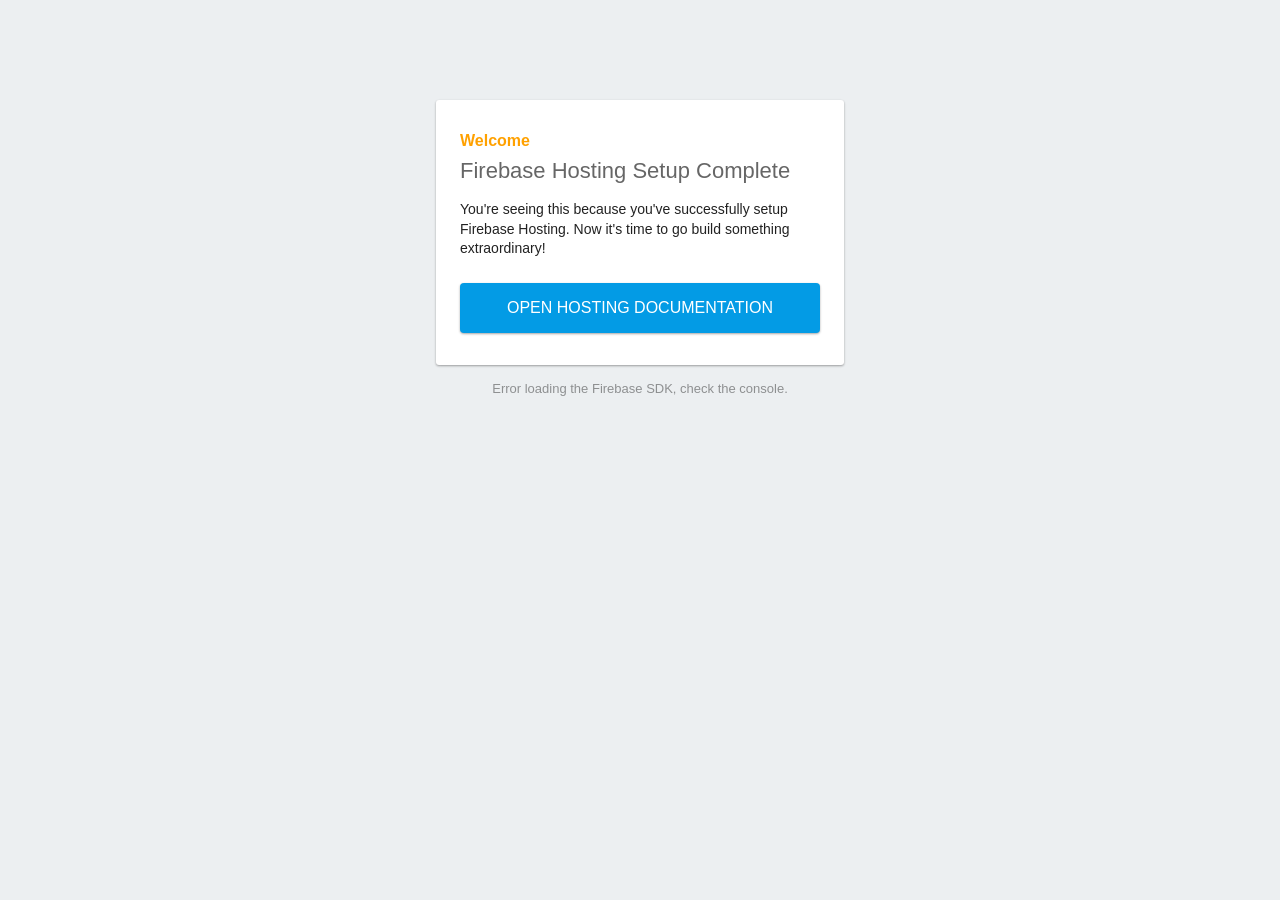
==== public/index.html @ 716d4262 "Testing stuff" ====
<!DOCTYPE html>
<html>
  <head>
    <meta charset="utf-8">
    <meta name="viewport" content="width=device-width, initial-scale=1">
    <title>Welcome to Firebase Hosting</title>

    <!-- update the version number as needed -->
    <script defer src="/__/firebase/7.2.0/firebase-app.js"></script>
    <!-- include only the Firebase features as you need -->
    <script defer src="/__/firebase/7.2.0/firebase-auth.js"></script>
    <script defer src="/__/firebase/7.2.0/firebase-database.js"></script>
    <script defer src="/__/firebase/7.2.0/firebase-messaging.js"></script>
    <script defer src="/__/firebase/7.2.0/firebase-storage.js"></script>
    <!-- initialize the SDK after all desired features are loaded -->
    <script defer src="/__/firebase/init.js"></script>

    <style media="screen">
      body { background: #ECEFF1; color: rgba(0,0,0,0.87); font-family: Roboto, Helvetica, Arial, sans-serif; margin: 0; padding: 0; }
      #message { background: white; max-width: 360px; margin: 100px auto 16px; padding: 32px 24px; border-radius: 3px; }
      #message h2 { color: #ffa100; font-weight: bold; font-size: 16px; margin: 0 0 8px; }
      #message h1 { font-size: 22px; font-weight: 300; color: rgba(0,0,0,0.6); margin: 0 0 16px;}
      #message p { line-height: 140%; margin: 16px 0 24px; font-size: 14px; }
      #message a { display: block; text-align: center; background: #039be5; text-transform: uppercase; text-decoration: none; color: white; padding: 16px; border-radius: 4px; }
      #message, #message a { box-shadow: 0 1px 3px rgba(0,0,0,0.12), 0 1px 2px rgba(0,0,0,0.24); }
      #load { color: rgba(0,0,0,0.4); text-align: center; font-size: 13px; }
      @media (max-width: 600px) {
        body, #message { margin-top: 0; background: white; box-shadow: none; }
        body { border-top: 16px solid #ffa100; }
      }
    </style>
  </head>
  <body>
    <div id="message">
      <h2>Welcome</h2>
      <h1>Firebase Hosting Setup Complete</h1>
      <p>You're seeing this because you've successfully setup Firebase Hosting. Now it's time to go build something extraordinary!</p>
      <a target="_blank" href="https://firebase.google.com/docs/hosting/">Open Hosting Documentation</a>
    </div>
    <p id="load">Firebase SDK Loading&hellip;</p>

    <script>
      document.addEventListener('DOMContentLoaded', function() {
        // // 🔥🔥🔥🔥🔥🔥🔥🔥🔥🔥🔥🔥🔥🔥🔥🔥🔥🔥🔥🔥🔥🔥🔥🔥🔥🔥🔥🔥🔥🔥🔥
        // // The Firebase SDK is initialized and available here!
        //
        // firebase.auth().onAuthStateChanged(user => { });
        // firebase.database().ref('/path/to/ref').on('value', snapshot => { });
        // firebase.messaging().requestPermission().then(() => { });
        // firebase.storage().ref('/path/to/ref').getDownloadURL().then(() => { });
        //
        // // 🔥🔥🔥🔥🔥🔥🔥🔥🔥🔥🔥🔥🔥🔥🔥🔥🔥🔥🔥🔥🔥🔥🔥🔥🔥🔥🔥🔥🔥🔥🔥

        try {
          let app = firebase.app();
          let features = ['auth', 'database', 'messaging', 'storage'].filter(feature => typeof app[feature] === 'function');
          document.getElementById('load').innerHTML = `Firebase SDK loaded with ${features.join(', ')}`;
        } catch (e) {
          console.error(e);
          document.getElementById('load').innerHTML = 'Error loading the Firebase SDK, check the console.';
        }
      });
    </script>
  </body>
</html>
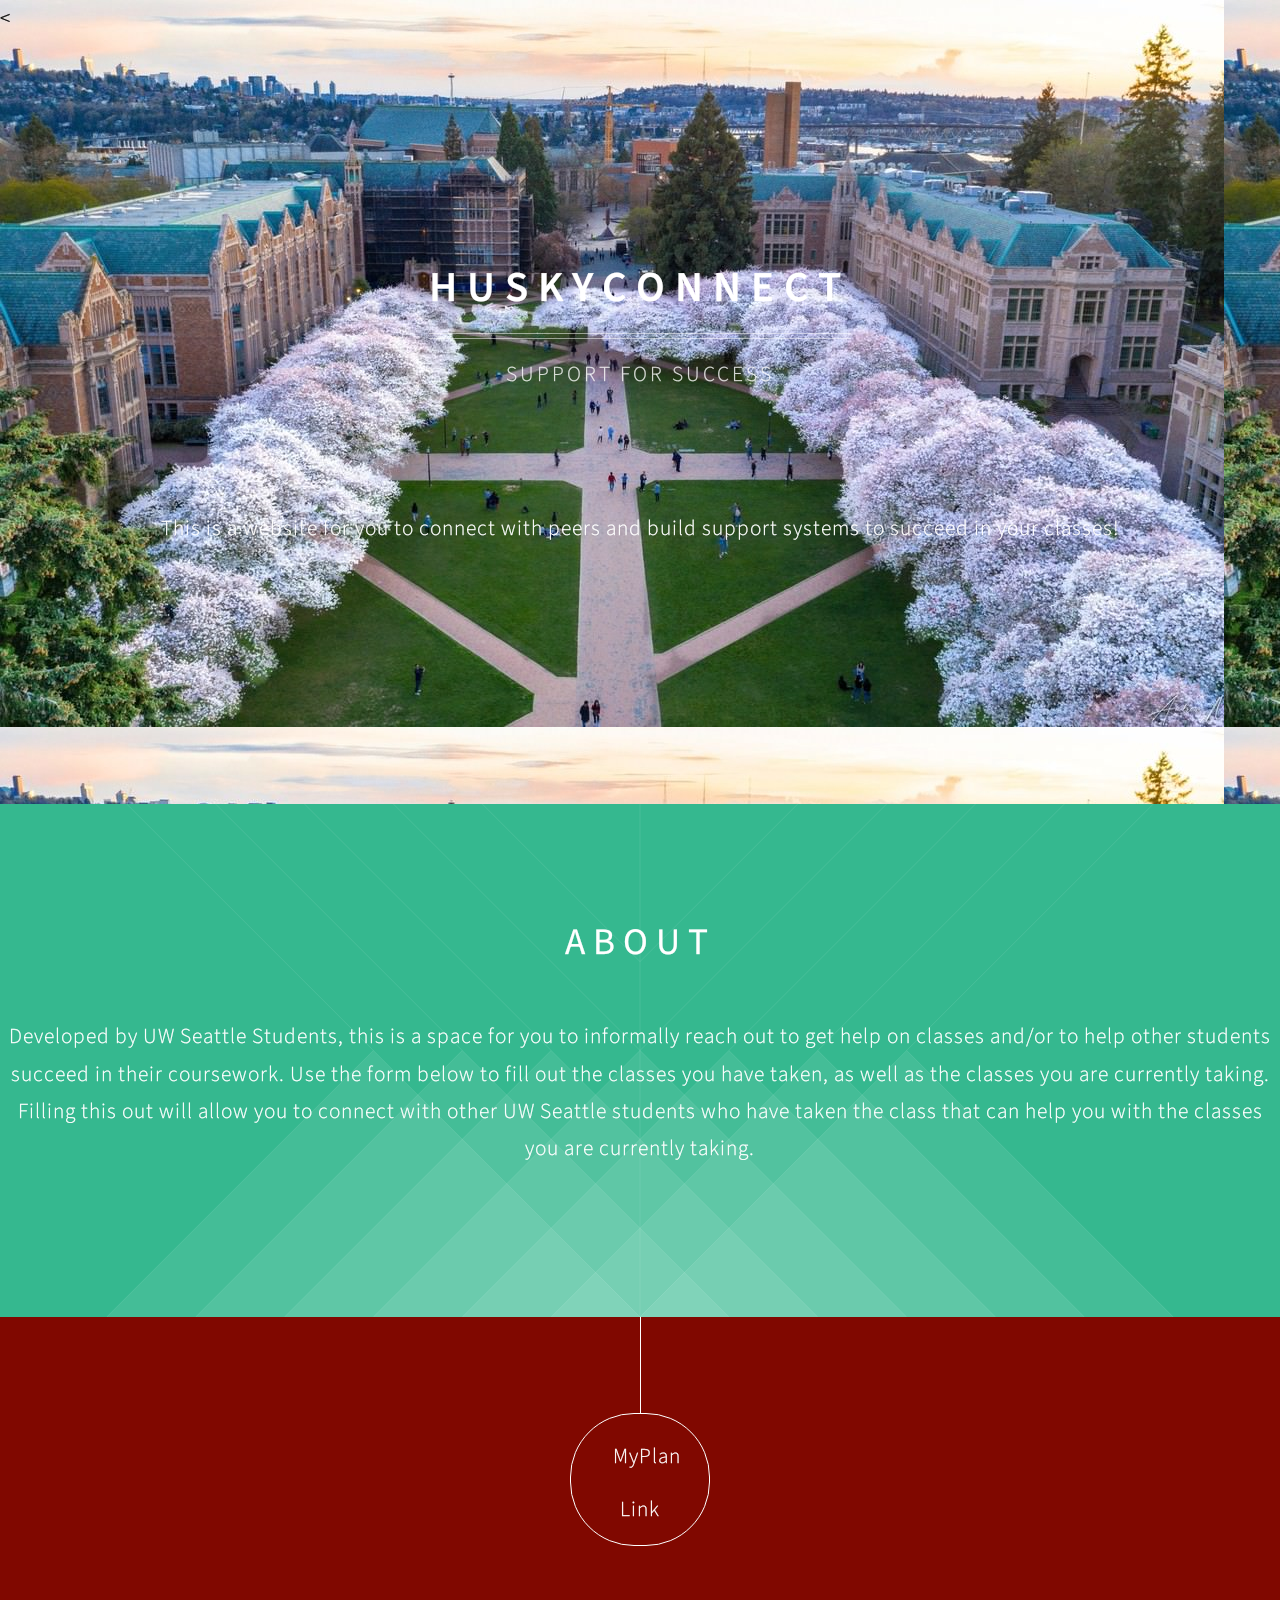
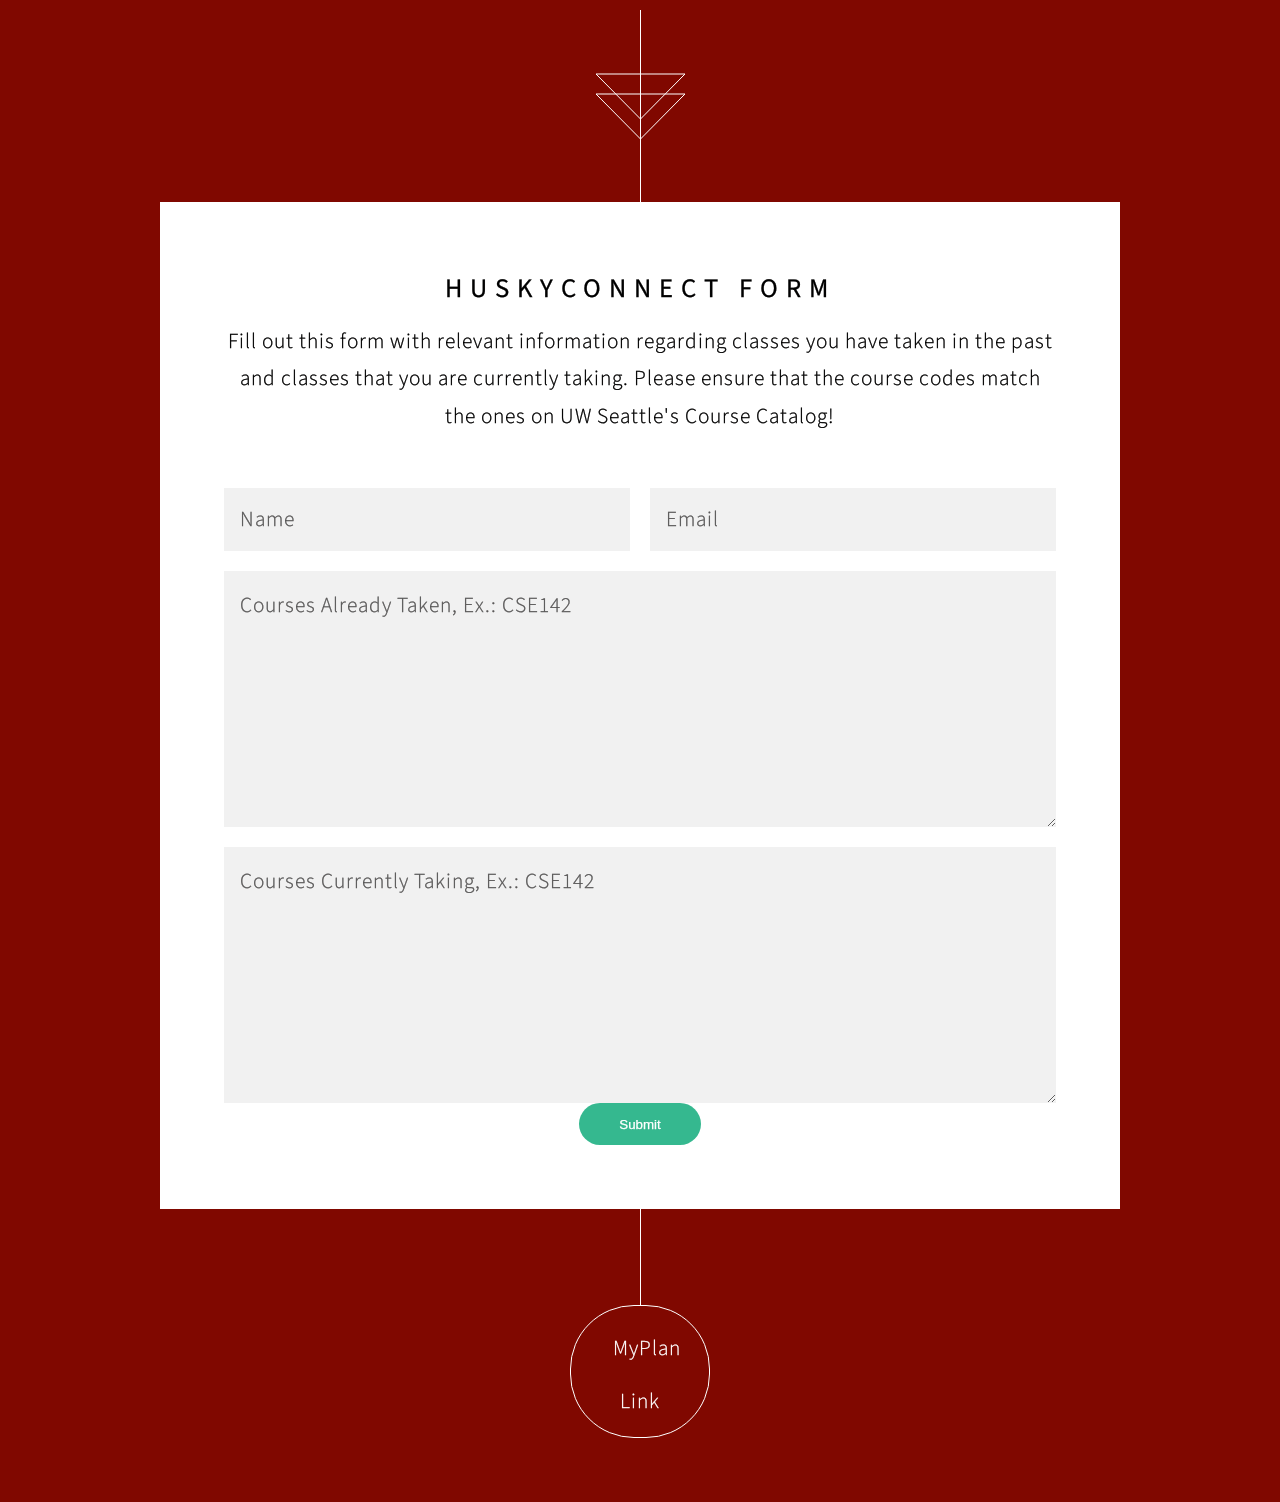
==== commit 2d8ff332: "Updating" ====
--- a/public/index.html
+++ b/public/index.html
@@ -1,10 +1,6 @@
 <!DOCTYPE html>
 <html>
   <head>
-    <meta charset="utf-8">
-    <meta name="viewport" content="width=device-width, initial-scale=1">
-    <title>Welcome to Firebase Hosting</title>
-
     <!-- update the version number as needed -->
     <script defer src="/__/firebase/7.2.0/firebase-app.js"></script>
     <!-- include only the Firebase features as you need -->
@@ -12,54 +8,78 @@
     <script defer src="/__/firebase/7.2.0/firebase-database.js"></script>
     <script defer src="/__/firebase/7.2.0/firebase-messaging.js"></script>
     <script defer src="/__/firebase/7.2.0/firebase-storage.js"></script>
+    <script defer src="/__/firebase/7.2.0/firebase-firestore.js"></script>
     <!-- initialize the SDK after all desired features are loaded -->
     <script defer src="/__/firebase/init.js"></script>
 
-    <style media="screen">
-      body { background: #ECEFF1; color: rgba(0,0,0,0.87); font-family: Roboto, Helvetica, Arial, sans-serif; margin: 0; padding: 0; }
-      #message { background: white; max-width: 360px; margin: 100px auto 16px; padding: 32px 24px; border-radius: 3px; }
-      #message h2 { color: #ffa100; font-weight: bold; font-size: 16px; margin: 0 0 8px; }
-      #message h1 { font-size: 22px; font-weight: 300; color: rgba(0,0,0,0.6); margin: 0 0 16px;}
-      #message p { line-height: 140%; margin: 16px 0 24px; font-size: 14px; }
-      #message a { display: block; text-align: center; background: #039be5; text-transform: uppercase; text-decoration: none; color: white; padding: 16px; border-radius: 4px; }
-      #message, #message a { box-shadow: 0 1px 3px rgba(0,0,0,0.12), 0 1px 2px rgba(0,0,0,0.24); }
-      #load { color: rgba(0,0,0,0.4); text-align: center; font-size: 13px; }
-      @media (max-width: 600px) {
-        body, #message { margin-top: 0; background: white; box-shadow: none; }
-        body { border-top: 16px solid #ffa100; }
-      }
-    </style>
+    <title>Welcome to HuskyConnect!</title>
+		<meta charset="utf-8" />
+		<meta name="viewport" content="width=device-width, initial-scale=1, user-scalable=no" />
+		<link rel="stylesheet" href="assets/css/main.css" />
+		<noscript><link rel="stylesheet" href="assets/css/noscript.css" /></noscript>
+
   </head>
   <body>
-    <div id="message">
-      <h2>Welcome</h2>
-      <h1>Firebase Hosting Setup Complete</h1>
-      <p>You're seeing this because you've successfully setup Firebase Hosting. Now it's time to go build something extraordinary!</p>
-      <a target="_blank" href="https://firebase.google.com/docs/hosting/">Open Hosting Documentation</a>
-    </div>
-    <p id="load">Firebase SDK Loading&hellip;</p>
 
-    <script>
-      document.addEventListener('DOMContentLoaded', function() {
-        // // 🔥🔥🔥🔥🔥🔥🔥🔥🔥🔥🔥🔥🔥🔥🔥🔥🔥🔥🔥🔥🔥🔥🔥🔥🔥🔥🔥🔥🔥🔥🔥
-        // // The Firebase SDK is initialized and available here!
-        //
-        // firebase.auth().onAuthStateChanged(user => { });
-        // firebase.database().ref('/path/to/ref').on('value', snapshot => { });
-        // firebase.messaging().requestPermission().then(() => { });
-        // firebase.storage().ref('/path/to/ref').getDownloadURL().then(() => { });
-        //
-        // // 🔥🔥🔥🔥🔥🔥🔥🔥🔥🔥🔥🔥🔥🔥🔥🔥🔥🔥🔥🔥🔥🔥🔥🔥🔥🔥🔥🔥🔥🔥🔥
+    <<!-- Header -->
+			<section id="header">
+          <header>
+            <h1>HuskyConnect</h1>
+            <p>Support for Success</p>
+          </header>
+          <p> This is a website for you to connect with peers and build support systems to succeed in your classes!</p>
+        </section>
+  
+      <!-- Banner -->
+        <section id="banner">
+          <header>
+            <h2>About </h2>
+          </header>
+          <p>		Developed by UW Seattle Students, this is a space for you to informally reach out to get help on classes and/or to help other students succeed in their coursework. Use the form below to fill out the classes you have taken, as well as the classes you are currently taking. Filling this out will allow you to connect with other UW Seattle students who have taken the class that can help you with the classes you are currently taking. </p>
+          <footer>
+          </footer>
+        </section>
+  
+      <section id="footer">
+        <ul class="icons">
+          <li><a href="https://myplan.uw.edu/home/#/"> <span class="ic-ticket" aria-hidden="true"></span>MyPlan Link</a></li>
+        </ul>
+      </section>
+          
+          <!-- Contact -->
+            <article class="container box style3">
+              <header>
+                <h2>HuskyConnect Form</h2>
+                <p>Fill out this form with relevant information regarding classes you have taken in the past and classes that you are currently taking. Please ensure that the course codes match the ones on UW Seattle's Course Catalog!</p>
+              </header>
+              <form method="post" action="info.html">
+                <div class="row gtr-50">
+                  <div class="col-6 col-12-mobile"><input oninput="updateUser(event)" type="text" class="text" name="Name" placeholder="Name" /></div>
+                  <div class="col-6 col-12-mobile"><input oninput="updateContact(event)" type="text" class="text" name="UW Email Address" placeholder="Email" /></div>
+                  <div class="col-12">
+                    <textarea oninput="updateTaken(event)" name="Courses Already Taken" placeholder="Courses Already Taken, Ex.: CSE142"></textarea>
+                  </div>
+                  <div class="col-12">
+                    <textarea oninput="updateTaking(event)" name="Courses Currently Taking" placeholder="Courses Currently Taking, Ex.: CSE142"></textarea>
+                  <div class="col-12">
+                    <ul class="actions">
+                      <li><button >Submit</button> </li>
+                    </ul>
+                  </div>
+                </div>
+              </form>
+            </article>
+  
+  
+      <section id="footer">
+        <ul class="icons">
+          <li><a href="https://myplan.uw.edu/home/#/"> <span class="ic-ticket" aria-hidden="true"></span>MyPlan Link</a></li>
+        </ul>
+      </section>
 
-        try {
-          let app = firebase.app();
-          let features = ['auth', 'database', 'messaging', 'storage'].filter(feature => typeof app[feature] === 'function');
-          document.getElementById('load').innerHTML = `Firebase SDK loaded with ${features.join(', ')}`;
-        } catch (e) {
-          console.error(e);
-          document.getElementById('load').innerHTML = 'Error loading the Firebase SDK, check the console.';
-        }
-      });
+
+    <script src="app.js">
+
     </script>
   </body>
 </html>
--- a/public/assets/css/main.css
+++ b/public/assets/css/main.css
@@ -0,0 +1,2645 @@
+@import url("https://fonts.googleapis.com/css?family=Source+Sans+Pro:300,300italic,400,600");
+@import url("fontawesome-all.min.css");
+
+/*
+	Overflow by HTML5 UP
+	html5up.net | @ajlkn
+	Free for personal and commercial use under the CCA 3.0 license (html5up.net/license)
+*/
+
+html, body, div, span, applet, object,
+iframe, h1, h2, h3, h4, h5, h6, p, blockquote,
+pre, a, abbr, acronym, address, big, cite,
+code, del, dfn, em, img, ins, kbd, q, s, samp,
+small, strike, strong, sub, sup, tt, var, b,
+u, i, center, dl, dt, dd, ol, ul, li, fieldset,
+form, label, legend, table, caption, tbody,
+tfoot, thead, tr, th, td, article, aside,
+canvas, details, embed, figure, figcaption,
+footer, header, hgroup, menu, nav, output, ruby,
+section, summary, time, mark, audio, video {
+	margin: 0;
+	padding: 0;
+	border: 0;
+	font-size: 100%;
+	font: inherit;
+	vertical-align: baseline;}
+
+article, aside, details, figcaption, figure,
+footer, header, hgroup, menu, nav, section {
+	display: block;}
+
+body {
+	line-height: 1;
+}
+
+ol, ul {
+	list-style: none;
+}
+
+blockquote, q {
+	quotes: none;
+}
+
+	blockquote:before, blockquote:after, q:before, q:after {
+		content: '';
+		content: none;
+	}
+
+table {
+	border-collapse: collapse;
+	border-spacing: 0;
+}
+
+body {
+	-webkit-text-size-adjust: none;
+}
+
+mark {
+	background-color: transparent;
+	color: inherit;
+}
+
+input::-moz-focus-inner {
+	border: 0;
+	padding: 0;
+}
+
+input, select, textarea {
+	-moz-appearance: none;
+	-webkit-appearance: none;
+	-ms-appearance: none;
+	appearance: none;
+}
+
+/* Basic */
+
+	html {
+		box-sizing: border-box;
+	}
+
+	*, *:before, *:after {
+		box-sizing: inherit;
+	}
+
+	body {
+		background-color: #800800;
+		background-image: url("images/fixedw_large_4x.jpg"), url("../../images/bg.jpg");
+		background-repeat: repeat, no-repeat;
+		background-size: auto, cover;
+		background-position: top left, center 0;
+		background-attachment: fixed, fixed;
+		font-family: 'Source Sans Pro', sans-serif;
+		font-size: 18pt;
+		line-height: 1.75em;
+		font-weight: 300;
+		letter-spacing: 1px;
+		color: #000000;
+		text-shadow: 0 0 0.5px rgba(58, 57, 57, 0.25);
+		-webkit-text-stroke: 0.25px;
+	}
+
+		body.is-scroll {
+			background-attachment: scroll, scroll;
+			background-size: auto, 100% auto;
+		}
+
+		body.is-preload *, body.is-preload *:before, body.is-preload *:after {
+			-moz-animation: none !important;
+			-webkit-animation: none !important;
+			-ms-animation: none !important;
+			animation: none !important;
+			-moz-transition: none !important;
+			-webkit-transition: none !important;
+			-ms-transition: none !important;
+			transition: none !important;
+		}
+
+	input, textarea, select {
+		font-family: 'Source Sans Pro', sans-serif;
+		font-size: 18pt;
+		line-height: 1.75em;
+		font-weight: 300;
+		letter-spacing: 1px;
+		color: #3a3939;
+		text-shadow: 0 0 0.5px rgba(58, 57, 57, 0.25);
+		-webkit-text-stroke: 0.25px;
+	}
+
+	h1, h2, h3, h4, h5, h6 {
+		font-weight: 400;
+		text-transform: uppercase;
+		line-height: 1.75em;
+	}
+
+	h1 a, h2 a, h3 a, h4 a, h5 a, h6 a {
+		color: inherit;
+		text-decoration: none;
+	}
+
+	h2 {
+		font-size: 1.25em;
+		letter-spacing: 8px;
+	}
+
+	h3 {
+		font-size: 1em;
+		letter-spacing: 5px;
+	}
+
+	strong, b {
+		font-weight: 400;
+	}
+
+	em, i {
+		font-style: italic;
+	}
+
+	a {
+		-moz-transition: border-color 0.35s ease-in-out, color 0.35s ease-in-out;
+		-webkit-transition: border-color 0.35s ease-in-out, color 0.35s ease-in-out;
+		-ms-transition: border-color 0.35s ease-in-out, color 0.35s ease-in-out;
+		transition: border-color 0.35s ease-in-out, color 0.35s ease-in-out;
+		color: #35b88f;
+		text-shadow: 0 0 0.5px rgba(53, 184, 143, 0.25);
+		text-decoration: none;
+		border-bottom: dotted 1px rgba(53, 184, 143, 0.5);
+	}
+
+		a:hover {
+			border-bottom-color: rgba(53, 184, 143, 0);
+		}
+
+	sub {
+		position: relative;
+		top: 0.5em;
+		font-size: 0.8em;
+	}
+
+	sup {
+		position: relative;
+		top: -0.5em;
+		font-size: 0.8em;
+	}
+
+	hr {
+		border: 0;
+		border-top: solid 1px #dad9d9;
+		margin: 2em 0 2em 0;
+	}
+
+	blockquote {
+		border-left: solid 0.5em #eae9e9;
+		padding: 1em 0 1em 2em;
+		font-style: italic;
+	}
+
+	p, ul, ol, dl, table {
+		margin-bottom: 1em;
+	}
+
+	header {
+		margin-bottom: 1em;
+	}
+
+		header p {
+			display: block;
+			margin: 0.5em 0 0 0;
+			padding: 0 0 1.5em 0;
+		}
+
+	footer {
+		margin-top: 1em;
+	}
+
+	br.clear {
+		clear: both;
+	}
+
+/* Container */
+
+	.container {
+		margin: 0 auto;
+		max-width: 100%;
+		width: 1140px;
+	}
+
+		@media screen and (max-width: 1680px) {
+
+			.container {
+				width: 960px;
+			}
+
+		}
+
+		@media screen and (max-width: 1080px) {
+
+			.container {
+				width: 95%;
+			}
+
+		}
+
+/* Row */
+
+	.row {
+		display: flex;
+		flex-wrap: wrap;
+		box-sizing: border-box;
+		align-items: stretch;
+	}
+
+		.row > * {
+			box-sizing: border-box;
+		}
+
+		.row.gtr-uniform > * > :last-child {
+			margin-bottom: 0;
+		}
+
+		.row.aln-left {
+			justify-content: flex-start;
+		}
+
+		.row.aln-center {
+			justify-content: center;
+		}
+
+		.row.aln-right {
+			justify-content: flex-end;
+		}
+
+		.row.aln-top {
+			align-items: flex-start;
+		}
+
+		.row.aln-middle {
+			align-items: center;
+		}
+
+		.row.aln-bottom {
+			align-items: flex-end;
+		}
+
+		.row > .imp {
+			order: -1;
+		}
+
+		.row > .col-1 {
+			width: 8.33333%;
+		}
+
+		.row > .off-1 {
+			margin-left: 8.33333%;
+		}
+
+		.row > .col-2 {
+			width: 16.66667%;
+		}
+
+		.row > .off-2 {
+			margin-left: 16.66667%;
+		}
+
+		.row > .col-3 {
+			width: 25%;
+		}
+
+		.row > .off-3 {
+			margin-left: 25%;
+		}
+
+		.row > .col-4 {
+			width: 33.33333%;
+		}
+
+		.row > .off-4 {
+			margin-left: 33.33333%;
+		}
+
+		.row > .col-5 {
+			width: 41.66667%;
+		}
+
+		.row > .off-5 {
+			margin-left: 41.66667%;
+		}
+
+		.row > .col-6 {
+			width: 50%;
+		}
+
+		.row > .off-6 {
+			margin-left: 50%;
+		}
+
+		.row > .col-7 {
+			width: 58.33333%;
+		}
+
+		.row > .off-7 {
+			margin-left: 58.33333%;
+		}
+
+		.row > .col-8 {
+			width: 66.66667%;
+		}
+
+		.row > .off-8 {
+			margin-left: 66.66667%;
+		}
+
+		.row > .col-9 {
+			width: 75%;
+		}
+
+		.row > .off-9 {
+			margin-left: 75%;
+		}
+
+		.row > .col-10 {
+			width: 83.33333%;
+		}
+
+		.row > .off-10 {
+			margin-left: 83.33333%;
+		}
+
+		.row > .col-11 {
+			width: 91.66667%;
+		}
+
+		.row > .off-11 {
+			margin-left: 91.66667%;
+		}
+
+		.row > .col-12 {
+			width: 100%;
+		}
+
+		.row > .off-12 {
+			margin-left: 100%;
+		}
+
+		.row.gtr-0 {
+			margin-top: 0px;
+			margin-left: 0px;
+		}
+
+			.row.gtr-0 > * {
+				padding: 0px 0 0 0px;
+			}
+
+			.row.gtr-0.gtr-uniform {
+				margin-top: 0px;
+			}
+
+				.row.gtr-0.gtr-uniform > * {
+					padding-top: 0px;
+				}
+
+		.row.gtr-25 {
+			margin-top: -10px;
+			margin-left: -10px;
+		}
+
+			.row.gtr-25 > * {
+				padding: 10px 0 0 10px;
+			}
+
+			.row.gtr-25.gtr-uniform {
+				margin-top: -10px;
+			}
+
+				.row.gtr-25.gtr-uniform > * {
+					padding-top: 10px;
+				}
+
+		.row.gtr-50 {
+			margin-top: -20px;
+			margin-left: -20px;
+		}
+
+			.row.gtr-50 > * {
+				padding: 20px 0 0 20px;
+			}
+
+			.row.gtr-50.gtr-uniform {
+				margin-top: -20px;
+			}
+
+				.row.gtr-50.gtr-uniform > * {
+					padding-top: 20px;
+				}
+
+		.row {
+			margin-top: -40px;
+			margin-left: -40px;
+		}
+
+			.row > * {
+				padding: 40px 0 0 40px;
+			}
+
+			.row.gtr-uniform {
+				margin-top: -40px;
+			}
+
+				.row.gtr-uniform > * {
+					padding-top: 40px;
+				}
+
+		.row.gtr-150 {
+			margin-top: -60px;
+			margin-left: -60px;
+		}
+
+			.row.gtr-150 > * {
+				padding: 60px 0 0 60px;
+			}
+
+			.row.gtr-150.gtr-uniform {
+				margin-top: -60px;
+			}
+
+				.row.gtr-150.gtr-uniform > * {
+					padding-top: 60px;
+				}
+
+		.row.gtr-200 {
+			margin-top: -80px;
+			margin-left: -80px;
+		}
+
+			.row.gtr-200 > * {
+				padding: 80px 0 0 80px;
+			}
+
+			.row.gtr-200.gtr-uniform {
+				margin-top: -80px;
+			}
+
+				.row.gtr-200.gtr-uniform > * {
+					padding-top: 80px;
+				}
+
+		@media screen and (max-width: 1680px) {
+
+			.row {
+				display: flex;
+				flex-wrap: wrap;
+				box-sizing: border-box;
+				align-items: stretch;
+			}
+
+				.row > * {
+					box-sizing: border-box;
+				}
+
+				.row.gtr-uniform > * > :last-child {
+					margin-bottom: 0;
+				}
+
+				.row.aln-left {
+					justify-content: flex-start;
+				}
+
+				.row.aln-center {
+					justify-content: center;
+				}
+
+				.row.aln-right {
+					justify-content: flex-end;
+				}
+
+				.row.aln-top {
+					align-items: flex-start;
+				}
+
+				.row.aln-middle {
+					align-items: center;
+				}
+
+				.row.aln-bottom {
+					align-items: flex-end;
+				}
+
+				.row > .imp-wide {
+					order: -1;
+				}
+
+				.row > .col-1-wide {
+					width: 8.33333%;
+				}
+
+				.row > .off-1-wide {
+					margin-left: 8.33333%;
+				}
+
+				.row > .col-2-wide {
+					width: 16.66667%;
+				}
+
+				.row > .off-2-wide {
+					margin-left: 16.66667%;
+				}
+
+				.row > .col-3-wide {
+					width: 25%;
+				}
+
+				.row > .off-3-wide {
+					margin-left: 25%;
+				}
+
+				.row > .col-4-wide {
+					width: 33.33333%;
+				}
+
+				.row > .off-4-wide {
+					margin-left: 33.33333%;
+				}
+
+				.row > .col-5-wide {
+					width: 41.66667%;
+				}
+
+				.row > .off-5-wide {
+					margin-left: 41.66667%;
+				}
+
+				.row > .col-6-wide {
+					width: 50%;
+				}
+
+				.row > .off-6-wide {
+					margin-left: 50%;
+				}
+
+				.row > .col-7-wide {
+					width: 58.33333%;
+				}
+
+				.row > .off-7-wide {
+					margin-left: 58.33333%;
+				}
+
+				.row > .col-8-wide {
+					width: 66.66667%;
+				}
+
+				.row > .off-8-wide {
+					margin-left: 66.66667%;
+				}
+
+				.row > .col-9-wide {
+					width: 75%;
+				}
+
+				.row > .off-9-wide {
+					margin-left: 75%;
+				}
+
+				.row > .col-10-wide {
+					width: 83.33333%;
+				}
+
+				.row > .off-10-wide {
+					margin-left: 83.33333%;
+				}
+
+				.row > .col-11-wide {
+					width: 91.66667%;
+				}
+
+				.row > .off-11-wide {
+					margin-left: 91.66667%;
+				}
+
+				.row > .col-12-wide {
+					width: 100%;
+				}
+
+				.row > .off-12-wide {
+					margin-left: 100%;
+				}
+
+				.row.gtr-0 {
+					margin-top: 0px;
+					margin-left: 0px;
+				}
+
+					.row.gtr-0 > * {
+						padding: 0px 0 0 0px;
+					}
+
+					.row.gtr-0.gtr-uniform {
+						margin-top: 0px;
+					}
+
+						.row.gtr-0.gtr-uniform > * {
+							padding-top: 0px;
+						}
+
+				.row.gtr-25 {
+					margin-top: -10px;
+					margin-left: -10px;
+				}
+
+					.row.gtr-25 > * {
+						padding: 10px 0 0 10px;
+					}
+
+					.row.gtr-25.gtr-uniform {
+						margin-top: -10px;
+					}
+
+						.row.gtr-25.gtr-uniform > * {
+							padding-top: 10px;
+						}
+
+				.row.gtr-50 {
+					margin-top: -20px;
+					margin-left: -20px;
+				}
+
+					.row.gtr-50 > * {
+						padding: 20px 0 0 20px;
+					}
+
+					.row.gtr-50.gtr-uniform {
+						margin-top: -20px;
+					}
+
+						.row.gtr-50.gtr-uniform > * {
+							padding-top: 20px;
+						}
+
+				.row {
+					margin-top: -40px;
+					margin-left: -40px;
+				}
+
+					.row > * {
+						padding: 40px 0 0 40px;
+					}
+
+					.row.gtr-uniform {
+						margin-top: -40px;
+					}
+
+						.row.gtr-uniform > * {
+							padding-top: 40px;
+						}
+
+				.row.gtr-150 {
+					margin-top: -60px;
+					margin-left: -60px;
+				}
+
+					.row.gtr-150 > * {
+						padding: 60px 0 0 60px;
+					}
+
+					.row.gtr-150.gtr-uniform {
+						margin-top: -60px;
+					}
+
+						.row.gtr-150.gtr-uniform > * {
+							padding-top: 60px;
+						}
+
+				.row.gtr-200 {
+					margin-top: -80px;
+					margin-left: -80px;
+				}
+
+					.row.gtr-200 > * {
+						padding: 80px 0 0 80px;
+					}
+
+					.row.gtr-200.gtr-uniform {
+						margin-top: -80px;
+					}
+
+						.row.gtr-200.gtr-uniform > * {
+							padding-top: 80px;
+						}
+
+		}
+
+		@media screen and (max-width: 1080px) {
+
+			.row {
+				display: flex;
+				flex-wrap: wrap;
+				box-sizing: border-box;
+				align-items: stretch;
+			}
+
+				.row > * {
+					box-sizing: border-box;
+				}
+
+				.row.gtr-uniform > * > :last-child {
+					margin-bottom: 0;
+				}
+
+				.row.aln-left {
+					justify-content: flex-start;
+				}
+
+				.row.aln-center {
+					justify-content: center;
+				}
+
+				.row.aln-right {
+					justify-content: flex-end;
+				}
+
+				.row.aln-top {
+					align-items: flex-start;
+				}
+
+				.row.aln-middle {
+					align-items: center;
+				}
+
+				.row.aln-bottom {
+					align-items: flex-end;
+				}
+
+				.row > .imp-normal {
+					order: -1;
+				}
+
+				.row > .col-1-normal {
+					width: 8.33333%;
+				}
+
+				.row > .off-1-normal {
+					margin-left: 8.33333%;
+				}
+
+				.row > .col-2-normal {
+					width: 16.66667%;
+				}
+
+				.row > .off-2-normal {
+					margin-left: 16.66667%;
+				}
+
+				.row > .col-3-normal {
+					width: 25%;
+				}
+
+				.row > .off-3-normal {
+					margin-left: 25%;
+				}
+
+				.row > .col-4-normal {
+					width: 33.33333%;
+				}
+
+				.row > .off-4-normal {
+					margin-left: 33.33333%;
+				}
+
+				.row > .col-5-normal {
+					width: 41.66667%;
+				}
+
+				.row > .off-5-normal {
+					margin-left: 41.66667%;
+				}
+
+				.row > .col-6-normal {
+					width: 50%;
+				}
+
+				.row > .off-6-normal {
+					margin-left: 50%;
+				}
+
+				.row > .col-7-normal {
+					width: 58.33333%;
+				}
+
+				.row > .off-7-normal {
+					margin-left: 58.33333%;
+				}
+
+				.row > .col-8-normal {
+					width: 66.66667%;
+				}
+
+				.row > .off-8-normal {
+					margin-left: 66.66667%;
+				}
+
+				.row > .col-9-normal {
+					width: 75%;
+				}
+
+				.row > .off-9-normal {
+					margin-left: 75%;
+				}
+
+				.row > .col-10-normal {
+					width: 83.33333%;
+				}
+
+				.row > .off-10-normal {
+					margin-left: 83.33333%;
+				}
+
+				.row > .col-11-normal {
+					width: 91.66667%;
+				}
+
+				.row > .off-11-normal {
+					margin-left: 91.66667%;
+				}
+
+				.row > .col-12-normal {
+					width: 100%;
+				}
+
+				.row > .off-12-normal {
+					margin-left: 100%;
+				}
+
+				.row.gtr-0 {
+					margin-top: 0px;
+					margin-left: 0px;
+				}
+
+					.row.gtr-0 > * {
+						padding: 0px 0 0 0px;
+					}
+
+					.row.gtr-0.gtr-uniform {
+						margin-top: 0px;
+					}
+
+						.row.gtr-0.gtr-uniform > * {
+							padding-top: 0px;
+						}
+
+				.row.gtr-25 {
+					margin-top: -10px;
+					margin-left: -10px;
+				}
+
+					.row.gtr-25 > * {
+						padding: 10px 0 0 10px;
+					}
+
+					.row.gtr-25.gtr-uniform {
+						margin-top: -10px;
+					}
+
+						.row.gtr-25.gtr-uniform > * {
+							padding-top: 10px;
+						}
+
+				.row.gtr-50 {
+					margin-top: -20px;
+					margin-left: -20px;
+				}
+
+					.row.gtr-50 > * {
+						padding: 20px 0 0 20px;
+					}
+
+					.row.gtr-50.gtr-uniform {
+						margin-top: -20px;
+					}
+
+						.row.gtr-50.gtr-uniform > * {
+							padding-top: 20px;
+						}
+
+				.row {
+					margin-top: -40px;
+					margin-left: -40px;
+				}
+
+					.row > * {
+						padding: 40px 0 0 40px;
+					}
+
+					.row.gtr-uniform {
+						margin-top: -40px;
+					}
+
+						.row.gtr-uniform > * {
+							padding-top: 40px;
+						}
+
+				.row.gtr-150 {
+					margin-top: -60px;
+					margin-left: -60px;
+				}
+
+					.row.gtr-150 > * {
+						padding: 60px 0 0 60px;
+					}
+
+					.row.gtr-150.gtr-uniform {
+						margin-top: -60px;
+					}
+
+						.row.gtr-150.gtr-uniform > * {
+							padding-top: 60px;
+						}
+
+				.row.gtr-200 {
+					margin-top: -80px;
+					margin-left: -80px;
+				}
+
+					.row.gtr-200 > * {
+						padding: 80px 0 0 80px;
+					}
+
+					.row.gtr-200.gtr-uniform {
+						margin-top: -80px;
+					}
+
+						.row.gtr-200.gtr-uniform > * {
+							padding-top: 80px;
+						}
+
+		}
+
+		@media screen and (max-width: 840px) {
+
+			.row {
+				display: flex;
+				flex-wrap: wrap;
+				box-sizing: border-box;
+				align-items: stretch;
+			}
+
+				.row > * {
+					box-sizing: border-box;
+				}
+
+				.row.gtr-uniform > * > :last-child {
+					margin-bottom: 0;
+				}
+
+				.row.aln-left {
+					justify-content: flex-start;
+				}
+
+				.row.aln-center {
+					justify-content: center;
+				}
+
+				.row.aln-right {
+					justify-content: flex-end;
+				}
+
+				.row.aln-top {
+					align-items: flex-start;
+				}
+
+				.row.aln-middle {
+					align-items: center;
+				}
+
+				.row.aln-bottom {
+					align-items: flex-end;
+				}
+
+				.row > .imp-narrow {
+					order: -1;
+				}
+
+				.row > .col-1-narrow {
+					width: 8.33333%;
+				}
+
+				.row > .off-1-narrow {
+					margin-left: 8.33333%;
+				}
+
+				.row > .col-2-narrow {
+					width: 16.66667%;
+				}
+
+				.row > .off-2-narrow {
+					margin-left: 16.66667%;
+				}
+
+				.row > .col-3-narrow {
+					width: 25%;
+				}
+
+				.row > .off-3-narrow {
+					margin-left: 25%;
+				}
+
+				.row > .col-4-narrow {
+					width: 33.33333%;
+				}
+
+				.row > .off-4-narrow {
+					margin-left: 33.33333%;
+				}
+
+				.row > .col-5-narrow {
+					width: 41.66667%;
+				}
+
+				.row > .off-5-narrow {
+					margin-left: 41.66667%;
+				}
+
+				.row > .col-6-narrow {
+					width: 50%;
+				}
+
+				.row > .off-6-narrow {
+					margin-left: 50%;
+				}
+
+				.row > .col-7-narrow {
+					width: 58.33333%;
+				}
+
+				.row > .off-7-narrow {
+					margin-left: 58.33333%;
+				}
+
+				.row > .col-8-narrow {
+					width: 66.66667%;
+				}
+
+				.row > .off-8-narrow {
+					margin-left: 66.66667%;
+				}
+
+				.row > .col-9-narrow {
+					width: 75%;
+				}
+
+				.row > .off-9-narrow {
+					margin-left: 75%;
+				}
+
+				.row > .col-10-narrow {
+					width: 83.33333%;
+				}
+
+				.row > .off-10-narrow {
+					margin-left: 83.33333%;
+				}
+
+				.row > .col-11-narrow {
+					width: 91.66667%;
+				}
+
+				.row > .off-11-narrow {
+					margin-left: 91.66667%;
+				}
+
+				.row > .col-12-narrow {
+					width: 100%;
+				}
+
+				.row > .off-12-narrow {
+					margin-left: 100%;
+				}
+
+				.row.gtr-0 {
+					margin-top: 0px;
+					margin-left: 0px;
+				}
+
+					.row.gtr-0 > * {
+						padding: 0px 0 0 0px;
+					}
+
+					.row.gtr-0.gtr-uniform {
+						margin-top: 0px;
+					}
+
+						.row.gtr-0.gtr-uniform > * {
+							padding-top: 0px;
+						}
+
+				.row.gtr-25 {
+					margin-top: -7.5px;
+					margin-left: -7.5px;
+				}
+
+					.row.gtr-25 > * {
+						padding: 7.5px 0 0 7.5px;
+					}
+
+					.row.gtr-25.gtr-uniform {
+						margin-top: -7.5px;
+					}
+
+						.row.gtr-25.gtr-uniform > * {
+							padding-top: 7.5px;
+						}
+
+				.row.gtr-50 {
+					margin-top: -15px;
+					margin-left: -15px;
+				}
+
+					.row.gtr-50 > * {
+						padding: 15px 0 0 15px;
+					}
+
+					.row.gtr-50.gtr-uniform {
+						margin-top: -15px;
+					}
+
+						.row.gtr-50.gtr-uniform > * {
+							padding-top: 15px;
+						}
+
+				.row {
+					margin-top: -30px;
+					margin-left: -30px;
+				}
+
+					.row > * {
+						padding: 30px 0 0 30px;
+					}
+
+					.row.gtr-uniform {
+						margin-top: -30px;
+					}
+
+						.row.gtr-uniform > * {
+							padding-top: 30px;
+						}
+
+				.row.gtr-150 {
+					margin-top: -45px;
+					margin-left: -45px;
+				}
+
+					.row.gtr-150 > * {
+						padding: 45px 0 0 45px;
+					}
+
+					.row.gtr-150.gtr-uniform {
+						margin-top: -45px;
+					}
+
+						.row.gtr-150.gtr-uniform > * {
+							padding-top: 45px;
+						}
+
+				.row.gtr-200 {
+					margin-top: -60px;
+					margin-left: -60px;
+				}
+
+					.row.gtr-200 > * {
+						padding: 60px 0 0 60px;
+					}
+
+					.row.gtr-200.gtr-uniform {
+						margin-top: -60px;
+					}
+
+						.row.gtr-200.gtr-uniform > * {
+							padding-top: 60px;
+						}
+
+		}
+
+		@media screen and (max-width: 736px) {
+
+			.row {
+				display: flex;
+				flex-wrap: wrap;
+				box-sizing: border-box;
+				align-items: stretch;
+			}
+
+				.row > * {
+					box-sizing: border-box;
+				}
+
+				.row.gtr-uniform > * > :last-child {
+					margin-bottom: 0;
+				}
+
+				.row.aln-left {
+					justify-content: flex-start;
+				}
+
+				.row.aln-center {
+					justify-content: center;
+				}
+
+				.row.aln-right {
+					justify-content: flex-end;
+				}
+
+				.row.aln-top {
+					align-items: flex-start;
+				}
+
+				.row.aln-middle {
+					align-items: center;
+				}
+
+				.row.aln-bottom {
+					align-items: flex-end;
+				}
+
+				.row > .imp-mobile {
+					order: -1;
+				}
+
+				.row > .col-1-mobile {
+					width: 8.33333%;
+				}
+
+				.row > .off-1-mobile {
+					margin-left: 8.33333%;
+				}
+
+				.row > .col-2-mobile {
+					width: 16.66667%;
+				}
+
+				.row > .off-2-mobile {
+					margin-left: 16.66667%;
+				}
+
+				.row > .col-3-mobile {
+					width: 25%;
+				}
+
+				.row > .off-3-mobile {
+					margin-left: 25%;
+				}
+
+				.row > .col-4-mobile {
+					width: 33.33333%;
+				}
+
+				.row > .off-4-mobile {
+					margin-left: 33.33333%;
+				}
+
+				.row > .col-5-mobile {
+					width: 41.66667%;
+				}
+
+				.row > .off-5-mobile {
+					margin-left: 41.66667%;
+				}
+
+				.row > .col-6-mobile {
+					width: 50%;
+				}
+
+				.row > .off-6-mobile {
+					margin-left: 50%;
+				}
+
+				.row > .col-7-mobile {
+					width: 58.33333%;
+				}
+
+				.row > .off-7-mobile {
+					margin-left: 58.33333%;
+				}
+
+				.row > .col-8-mobile {
+					width: 66.66667%;
+				}
+
+				.row > .off-8-mobile {
+					margin-left: 66.66667%;
+				}
+
+				.row > .col-9-mobile {
+					width: 75%;
+				}
+
+				.row > .off-9-mobile {
+					margin-left: 75%;
+				}
+
+				.row > .col-10-mobile {
+					width: 83.33333%;
+				}
+
+				.row > .off-10-mobile {
+					margin-left: 83.33333%;
+				}
+
+				.row > .col-11-mobile {
+					width: 91.66667%;
+				}
+
+				.row > .off-11-mobile {
+					margin-left: 91.66667%;
+				}
+
+				.row > .col-12-mobile {
+					width: 100%;
+				}
+
+				.row > .off-12-mobile {
+					margin-left: 100%;
+				}
+
+				.row.gtr-0 {
+					margin-top: 0px;
+					margin-left: 0px;
+				}
+
+					.row.gtr-0 > * {
+						padding: 0px 0 0 0px;
+					}
+
+					.row.gtr-0.gtr-uniform {
+						margin-top: 0px;
+					}
+
+						.row.gtr-0.gtr-uniform > * {
+							padding-top: 0px;
+						}
+
+				.row.gtr-25 {
+					margin-top: -5px;
+					margin-left: -5px;
+				}
+
+					.row.gtr-25 > * {
+						padding: 5px 0 0 5px;
+					}
+
+					.row.gtr-25.gtr-uniform {
+						margin-top: -5px;
+					}
+
+						.row.gtr-25.gtr-uniform > * {
+							padding-top: 5px;
+						}
+
+				.row.gtr-50 {
+					margin-top: -10px;
+					margin-left: -10px;
+				}
+
+					.row.gtr-50 > * {
+						padding: 10px 0 0 10px;
+					}
+
+					.row.gtr-50.gtr-uniform {
+						margin-top: -10px;
+					}
+
+						.row.gtr-50.gtr-uniform > * {
+							padding-top: 10px;
+						}
+
+				.row {
+					margin-top: -20px;
+					margin-left: -20px;
+				}
+
+					.row > * {
+						padding: 20px 0 0 20px;
+					}
+
+					.row.gtr-uniform {
+						margin-top: -20px;
+					}
+
+						.row.gtr-uniform > * {
+							padding-top: 20px;
+						}
+
+				.row.gtr-150 {
+					margin-top: -30px;
+					margin-left: -30px;
+				}
+
+					.row.gtr-150 > * {
+						padding: 30px 0 0 30px;
+					}
+
+					.row.gtr-150.gtr-uniform {
+						margin-top: -30px;
+					}
+
+						.row.gtr-150.gtr-uniform > * {
+							padding-top: 30px;
+						}
+
+				.row.gtr-200 {
+					margin-top: -40px;
+					margin-left: -40px;
+				}
+
+					.row.gtr-200 > * {
+						padding: 40px 0 0 40px;
+					}
+
+					.row.gtr-200.gtr-uniform {
+						margin-top: -40px;
+					}
+
+						.row.gtr-200.gtr-uniform > * {
+							padding-top: 40px;
+						}
+
+		}
+
+/* Sections/Article */
+
+	section, article {
+		margin-bottom: 3em;
+	}
+
+	section > :last-child,
+	article > :last-child,
+	section:last-child,
+	article:last-child {
+		margin-bottom: 0;
+	}
+
+	.row > section, .row > article {
+		margin-bottom: 0;
+	}
+
+/* Image */
+
+	.image {
+		display: inline-block;
+		border: 0;
+	}
+
+		.image img {
+			display: block;
+			width: 100%;
+		}
+
+		.image.featured {
+			display: block;
+			width: 100%;
+			margin: 0 0 2em 0;
+		}
+
+		.image.fit {
+			display: block;
+			width: 100%;
+		}
+
+		.image.left {
+			float: left;
+			margin: 0 2em 2em 0;
+		}
+
+		.image.centered {
+			display: block;
+			margin: 0 0 2em 0;
+		}
+
+			.image.centered img {
+				margin: 0 auto;
+				width: auto;
+			}
+
+/* List */
+
+	ul {
+		list-style: disc;
+		padding-left: 1em;
+	}
+
+		ul li {
+			padding-left: 1.5em;
+			margin-top: 1.5em;
+		}
+
+			ul li:first-child {
+				margin-top: 0;
+			}
+
+	ol {
+		list-style: decimal;
+		padding-left: 1.25em;
+	}
+
+		ol li {
+			padding-left: 1.25em;
+			margin-top: 1.5em;
+		}
+
+/* Icons */
+
+	ul.icons {
+		cursor: default;
+		list-style: none;
+		padding-left: 0;
+	}
+
+		ul.icons li {
+			display: inline-block;
+			padding-left: 0;
+			margin-top: 0;
+		}
+
+		ul.icons a {
+			display: inline-block;
+			width: 2.5em;
+			height: 2.5em;
+			line-height: 2.5em;
+			text-align: center;
+			border: 0;
+		}
+
+/* Menu */
+
+	ul.menu {
+		cursor: default;
+		list-style: none;
+		padding-left: 0;
+	}
+
+		ul.menu li {
+			display: inline-block;
+			line-height: 1em;
+			border-left: solid 1px #dad9d9;
+			padding: 0 0 0 0.5em;
+			margin: 0 0 0 0.5em;
+		}
+
+			ul.menu li:first-child {
+				border-left: 0;
+				padding-left: 0;
+				margin-left: 0;
+			}
+
+/* Actions */
+
+	ul.actions {
+		cursor: default;
+		list-style: none;
+		padding-left: 0;
+	}
+
+		ul.actions li {
+			display: inline-block;
+			margin: 0 0 0 0.5em;
+			padding-left: 0;
+			margin-top: 0;
+		}
+
+			ul.actions li:first-child {
+				margin-left: 0;
+			}
+
+/* Form */
+
+	form label {
+		display: block;
+		margin: 0 0 0.5em 0;
+	}
+
+	form input[type="text"],
+	form input[type="email"],
+	form input[type="password"],
+	form select,
+	form textarea {
+		-moz-transition: background-color 0.35s ease-in-out;
+		-webkit-transition: background-color 0.35s ease-in-out;
+		-ms-transition: background-color 0.35s ease-in-out;
+		transition: background-color 0.35s ease-in-out;
+		-webkit-appearance: none;
+		display: block;
+		border: 0;
+		background: #f1f1f1;
+		width: 100%;
+		padding: 0.75em;
+	}
+
+		form input[type="text"]:focus,
+		form input[type="email"]:focus,
+		form input[type="password"]:focus,
+		form select:focus,
+		form textarea:focus {
+			background-color: #f8f8f8;
+		}
+
+	form input[type="text"],
+	form input[type="email"],
+	form input[type="password"],
+	form select {
+		line-height: 1em;
+	}
+
+	form select {
+		background-size: 1.25em;
+		background-repeat: no-repeat;
+		background-position: calc(100% - 1em) center;
+		padding-right: 1.25em;
+		text-overflow: ellipsis;
+		background-image: url("data:image/svg+xml;charset=utf8,%3Csvg xmlns='http://www.w3.org/2000/svg' width='40' height='40' preserveAspectRatio='none' viewBox='0 0 40 40'%3E%3Cpath d='M9.4,12.3l10.4,10.4l10.4-10.4c0.2-0.2,0.5-0.4,0.9-0.4c0.3,0,0.6,0.1,0.9,0.4l3.3,3.3c0.2,0.2,0.4,0.5,0.4,0.9 c0,0.4-0.1,0.6-0.4,0.9L20.7,31.9c-0.2,0.2-0.5,0.4-0.9,0.4c-0.3,0-0.6-0.1-0.9-0.4L4.3,17.3c-0.2-0.2-0.4-0.5-0.4-0.9 c0-0.4,0.1-0.6,0.4-0.9l3.3-3.3c0.2-0.2,0.5-0.4,0.9-0.4S9.1,12.1,9.4,12.3z' fill='%235a5959' /%3E%3C/svg%3E");
+	}
+
+		form select option {
+			color: #3a3939;
+			background: #ffffff;
+		}
+
+		form select:focus::-ms-value {
+			background-color: transparent;
+		}
+
+		form select::-ms-expand {
+			display: none;
+		}
+
+	form textarea {
+		min-height: 12em;
+	}
+
+	form ::-webkit-input-placeholder {
+		color: #5a5959 !important;
+	}
+
+	form :-moz-placeholder {
+		color: #5a5959 !important;
+	}
+
+	form ::-moz-placeholder {
+		color: #5a5959 !important;
+	}
+
+	form :-ms-input-placeholder {
+		color: #5a5959 !important;
+	}
+
+	form ::-moz-focus-inner {
+		border: 0;
+	}
+
+	form ul.actions {
+		margin-bottom: 0;
+		text-align: center;
+	}
+
+/* Table */
+
+	.table-wrapper {
+		width: 100%;
+		overflow-x: auto;
+		-webkit-overflow-scrolling: touch;
+	}
+
+	table {
+		width: 100%;
+	}
+
+		table tbody tr {
+			border-top: solid 1px #eae9e9;
+		}
+
+			table tbody tr:first-child {
+				border-top: 0;
+			}
+
+		table td {
+			padding: 0.75em 1.25em 0.75em 1.25em;
+		}
+
+		table th {
+			text-align: left;
+			font-weight: 400;
+			padding: 0.75em 1.25em 0.75em 1.25em;
+		}
+
+		table thead {
+			background: #f5f5f5;
+		}
+
+/* Button */
+
+	input[type="button"],
+	input[type="submit"],
+	input[type="reset"],
+	button,
+	.button {
+		-moz-transition: background-color 0.35s ease-in-out, color 0.35s ease-in-out;
+		-webkit-transition: background-color 0.35s ease-in-out, color 0.35s ease-in-out;
+		-ms-transition: background-color 0.35s ease-in-out, color 0.35s ease-in-out;
+		transition: background-color 0.35s ease-in-out, color 0.35s ease-in-out;
+		-webkit-appearance: none;
+		position: relative;
+		display: inline-block;
+		border: 0;
+		background: #35b88f;
+		color: #fff;
+		text-shadow: 0 0 0.5px rgba(255, 255, 255, 0.25);
+		cursor: pointer;
+		text-decoration: none;
+		outline: 0;
+		padding: 1em 3em 1em 3em;
+		text-align: center;
+		border-radius: 3em;
+		font-weight: 400;
+	}
+
+		input[type="button"]:hover,
+		input[type="submit"]:hover,
+		input[type="reset"]:hover,
+		button:hover,
+		.button:hover {
+			background: #45c89f;
+		}
+
+		input[type="button"].style2,
+		input[type="submit"].style2,
+		input[type="reset"].style2,
+		button.style2,
+		.button.style2 {
+			color: #3a3939;
+			background: #fff;
+			box-shadow: inset 0 0 0 1px #fff;
+		}
+
+			input[type="button"].style2:hover,
+			input[type="submit"].style2:hover,
+			input[type="reset"].style2:hover,
+			button.style2:hover,
+			.button.style2:hover {
+				background: rgba(255, 255, 255, 0.1);
+				color: #fff !important;
+				text-shadow: 0 0 0.5px rgba(255, 255, 255, 0.25) !important;
+			}
+
+		input[type="button"].style3,
+		input[type="submit"].style3,
+		input[type="reset"].style3,
+		button.style3,
+		.button.style3 {
+			background: none;
+			color: #3a3939;
+			box-shadow: inset 0 0 0 1px #dad9d9;
+		}
+
+			input[type="button"].style3:hover,
+			input[type="submit"].style3:hover,
+			input[type="reset"].style3:hover,
+			button.style3:hover,
+			.button.style3:hover {
+				background: rgba(58, 57, 57, 0.025);
+			}
+
+/* Box */
+
+	.box {
+		position: relative;
+		margin-top: 9em;
+		margin-bottom: 0;
+	}
+
+		.box:after {
+			content: '';
+			display: block;
+			position: absolute;
+			top: -9em;
+			left: 50%;
+			height: 9em;
+			border-left: solid 1px #fff;
+		}
+
+		.box:before {
+			content: '';
+			display: block;
+			width: 90px;
+			height: 66px;
+			position: absolute;
+			left: 50%;
+			top: -4.5em;
+			margin-left: -45px;
+			margin-top: -33px;
+			background: url("images/arrow.svg") no-repeat;
+		}
+
+		.box :last-child {
+			margin-bottom: 0;
+		}
+
+		.box.style1 {
+			background: #fff;
+			padding: 3em;
+		}
+
+			.box.style1 .image {
+				display: block;
+				position: absolute;
+				top: 0;
+				width: 50%;
+				height: 100%;
+				background: #152E33;
+				overflow: hidden;
+			}
+
+				.box.style1 .image img {
+					position: absolute;
+					top: 0;
+					height: 100%;
+					width: auto;
+				}
+
+			.box.style1 .inner > :last-child {
+				margin: 0;
+			}
+
+			.box.style1.right .image {
+				left: 0;
+			}
+
+				.box.style1.right .image img {
+					right: 0;
+				}
+
+			.box.style1.right .inner {
+				margin-left: 50%;
+				padding-left: 3em;
+			}
+
+			.box.style1.left .image {
+				right: 0;
+			}
+
+				.box.style1.left .image img {
+					left: 0;
+				}
+
+			.box.style1.left .inner {
+				margin-right: 50%;
+				padding-right: 3em;
+			}
+
+		.box.style2 {
+			text-align: center;
+		}
+
+			.box.style2 header {
+				display: inline-block;
+				background: #fff;
+				padding: 2em 3em 2em 3em;
+				margin: 0;
+			}
+
+				.box.style2 header p {
+					padding: 0;
+				}
+
+			.box.style2 .inner {
+				position: relative;
+				padding: 40px 0 0px 0;
+			}
+
+				.box.style2 .inner:after {
+					content: '';
+					display: block;
+					position: absolute;
+					top: 0;
+					left: 50%;
+					height: 100%;
+					border-left: solid 1px #fff;
+				}
+
+				.box.style2 .inner .row {
+					position: relative;
+				}
+
+					.box.style2 .inner .row:before {
+						content: '';
+						display: block;
+						position: absolute;
+						top: 50%;
+						left: 20px;
+						width: calc(100% - 40px);
+						border-bottom: solid 1px #fff;
+					}
+
+				.box.style2 .inner .image {
+					position: relative;
+					z-index: 1;
+					padding: 20px;
+				}
+
+		.box.style3 {
+			background: #fff;
+			padding: 3em;
+		}
+
+			.box.style3 header {
+				text-align: center;
+			}
+
+/* Icons */
+
+	.icon {
+		text-decoration: none;
+		text-decoration: none;
+	}
+
+		.icon:before {
+			-moz-osx-font-smoothing: grayscale;
+			-webkit-font-smoothing: antialiased;
+			display: inline-block;
+			font-style: normal;
+			font-variant: normal;
+			text-rendering: auto;
+			line-height: 1;
+			text-transform: none !important;
+			font-family: 'Font Awesome 5 Free';
+			font-weight: 400;
+		}
+
+		.icon:before {
+			line-height: inherit;
+		}
+
+		.icon > .label {
+			display: none;
+		}
+
+		.icon.solid:before {
+			font-weight: 900;
+		}
+
+		.icon.brands:before {
+			font-family: 'Font Awesome 5 Brands';
+		}
+
+/* Header */
+
+	#header {
+		-moz-transition: opacity 2s ease-in-out;
+		-webkit-transition: opacity 2s ease-in-out;
+		-ms-transition: opacity 2s ease-in-out;
+		transition: opacity 2s ease-in-out;
+		position: relative;
+		color: #fff;
+		text-shadow: 0 0 0.5px rgba(255, 255, 255, 0.25);
+		text-align: center;
+		margin: 0;
+		padding: 14em 0 14em 0;
+		cursor: default;
+	}
+
+		#header header {
+			display: inline-block;
+			padding: 0 0 4.5em 0;
+		}
+
+			#header header h1 {
+				font-weight: 600;
+				font-size: 2em;
+				letter-spacing: 10px;
+			}
+
+			#header header p {
+				border-top: solid 1px rgba(255, 255, 255, 0.5);
+				color: rgba(255, 255, 255, 0.75);
+				text-shadow: 0 0 0.5px rgba(255, 255, 255, 0.1875);
+				font-size: 1em;
+				text-transform: uppercase;
+				letter-spacing: 3px;
+				padding: 0;
+				margin-top: 0.35em;
+			}
+
+				#header header p:before {
+					content: '';
+					display: block;
+					border-top: solid 1px rgba(255, 255, 255, 0.5);
+					margin: 4px 0 0.8em 0;
+				}
+
+		#header footer {
+			-moz-transition: opacity 2s ease-in-out, -moz-transform 1s ease-in-out;
+			-webkit-transition: opacity 2s ease-in-out, -webkit-transform 1s ease-in-out;
+			-ms-transition: opacity 2s ease-in-out, -ms-transform 1s ease-in-out;
+			transition: opacity 2s ease-in-out, transform 1s ease-in-out;
+			-moz-transition-delay: 1.25s;
+			-webkit-transition-delay: 1.25s;
+			-ms-transition-delay: 1.25s;
+			transition-delay: 1.25s;
+			position: absolute;
+			bottom: 9em;
+			margin: 0;
+			width: 100%;
+		}
+
+			#header footer:after {
+				content: '';
+				display: block;
+				position: absolute;
+				bottom: -9em;
+				left: 50%;
+				height: 9em;
+				border-left: solid 1px #fff;
+			}
+
+			#header footer:before {
+				content: '';
+				display: block;
+				width: 90px;
+				height: 66px;
+				position: absolute;
+				left: 50%;
+				bottom: -4.5em;
+				margin-left: -45px;
+				margin-bottom: -33px;
+				background: url("images/arrow.svg") no-repeat;
+			}
+
+		body.is-preload #header {
+			opacity: 0;
+		}
+
+			body.is-preload #header footer {
+				-moz-transform: translateY(1em);
+				-webkit-transform: translateY(1em);
+				-ms-transform: translateY(1em);
+				transform: translateY(1em);
+				opacity: 0;
+			}
+
+/* Banner */
+
+	#banner {
+		position: relative;
+		color: #fff;
+		text-shadow: 0 0 0.5px rgba(255, 255, 255, 0.25);
+		text-align: center;
+		background: #35b88f url("images/banner.svg") bottom center no-repeat;
+		padding: 5em 0 5em 0;
+		margin: 0;
+		background-size: 125% auto;
+	}
+
+		#banner .button {
+			color: #35b882;
+			text-shadow: 0 0 0.5px rgba(53, 184, 130, 0.25);
+		}
+
+		#banner header {
+			margin: 0 0 2em 0;
+		}
+
+			#banner header h2 {
+				font-weight: 400;
+				font-size: 1.75em;
+				letter-spacing: 8px;
+			}
+
+		#banner p {
+			margin: 0;
+		}
+
+		#banner footer {
+			margin: 2em 0 0 0;
+		}
+
+		#banner a {
+			color: inherit;
+			border-bottom-color: rgba(255, 255, 255, 0.5);
+		}
+
+			#banner a:hover {
+				border-bottom-color: rgba(255, 255, 255, 0);
+			}
+
+/* Footer */
+
+	#footer {
+		position: relative;
+		color: #fff;
+		text-shadow: 0 0 0.5px rgba(255, 255, 255, 0.25);
+		text-align: center;
+		margin: 4.5em 0 0 0;
+	}
+
+		#footer:after {
+			content: '';
+			display: block;
+			position: absolute;
+			top: -4.5em;
+			left: 50%;
+			height: 4.5em;
+			border-left: solid 1px #fff;
+		}
+
+		#footer a {
+			color: #fff;
+			text-shadow: 0 0 0.5px rgba(255, 255, 255, 0.25);
+			border-bottom-color: rgba(255, 255, 255, 0.5);
+		}
+
+			#footer a:hover {
+				color: #35b88f;
+				text-shadow: 0 0 0.5px rgba(69, 200, 159, 0.25);
+				border-bottom-color: rgba(53, 184, 143, 0.5);
+			}
+
+		#footer .icons {
+			padding: 0.75em 2em 0.75em 2em;
+			border-radius: 3em;
+			border: solid 1px #fff;
+			display: inline-block;
+			margin: 0 0 3em 0;
+		}
+
+		#footer .copyright {
+			margin: 0 0 9em 0;
+			font-size: 0.8em;
+		}
+
+/* Poptrox */
+
+	.poptrox-popup {
+		-moz-box-sizing: content-box;
+		-webkit-box-sizing: content-box;
+		-ms-box-sizing: content-box;
+		box-sizing: content-box;
+		background: #fff;
+		padding-bottom: 3em;
+	}
+
+		.poptrox-popup .loader {
+			width: 48px;
+			height: 48px;
+			background: url("images/loader.gif");
+			position: absolute;
+			top: 50%;
+			left: 50%;
+			margin: -24px 0 0 -24px;
+		}
+
+		.poptrox-popup .caption {
+			position: absolute;
+			bottom: 0;
+			left: 0;
+			background: #fff;
+			width: 100%;
+			height: 3em;
+			line-height: 3em;
+			text-align: center;
+			cursor: default;
+			z-index: 1;
+		}
+
+		.poptrox-popup .nav-next,
+		.poptrox-popup .nav-previous {
+			-moz-transition: opacity 0.5s ease-in-out;
+			-webkit-transition: opacity 0.5s ease-in-out;
+			-ms-transition: opacity 0.5s ease-in-out;
+			transition: opacity 0.5s ease-in-out;
+			position: absolute;
+			top: 0;
+			width: 50%;
+			height: 100%;
+			opacity: 0;
+			cursor: pointer;
+			background: rgba(0, 0, 0, 0.01);
+			-webkit-tap-highlight-color: rgba(255, 255, 255, 0);
+		}
+
+			.poptrox-popup .nav-next:before,
+			.poptrox-popup .nav-previous:before {
+				content: '';
+				position: absolute;
+				width: 96px;
+				height: 64px;
+				background: url("images/poptrox-nav.svg");
+				top: calc(50% - 1.5em);
+				margin: -32px 0 0 0;
+			}
+
+		.poptrox-popup:hover .nav-next,
+		.poptrox-popup:hover .nav-previous {
+			opacity: 0.5;
+		}
+
+			.poptrox-popup:hover .nav-next:hover,
+			.poptrox-popup:hover .nav-previous:hover {
+				opacity: 1.0;
+			}
+
+		.poptrox-popup .nav-next {
+			right: 0;
+		}
+
+			.poptrox-popup .nav-next:before {
+				right: 0;
+			}
+
+		.poptrox-popup .nav-previous {
+			left: 0;
+		}
+
+			.poptrox-popup .nav-previous:before {
+				-moz-transform: scaleX(-1);
+				-webkit-transform: scaleX(-1);
+				-ms-transform: scaleX(-1);
+				transform: scaleX(-1);
+				left: 0;
+				-ms-filter: "FlipH";
+				filter: FlipH;
+			}
+
+		.poptrox-popup .closer {
+			-moz-transition: opacity 0.5s ease-in-out;
+			-webkit-transition: opacity 0.5s ease-in-out;
+			-ms-transition: opacity 0.5s ease-in-out;
+			transition: opacity 0.5s ease-in-out;
+			position: absolute;
+			top: 0;
+			right: 0;
+			width: 64px;
+			height: 64px;
+			text-indent: -9999px;
+			z-index: 2;
+			opacity: 0;
+			-webkit-tap-highlight-color: rgba(255, 255, 255, 0);
+		}
+
+			.poptrox-popup .closer:before {
+				-moz-transition: background-color 0.5s ease-in-out;
+				-webkit-transition: background-color 0.5s ease-in-out;
+				-ms-transition: background-color 0.5s ease-in-out;
+				transition: background-color 0.5s ease-in-out;
+				content: '';
+				display: block;
+				position: absolute;
+				right: 16px;
+				top: 16px;
+				width: 40px;
+				height: 40px;
+				border-radius: 100%;
+				box-shadow: inset 0 0 0 1px #fff;
+				background: rgba(255, 255, 255, 0.1) url("images/poptrox-closer.svg") center center;
+				color: #fff !important;
+			}
+
+		.poptrox-popup:hover .closer {
+			opacity: 0.5;
+		}
+
+			.poptrox-popup:hover .closer:hover {
+				opacity: 1.0;
+			}
+
+/* Wide */
+
+	@media screen and (max-width: 1680px) {
+
+		/* Basic */
+
+			body, input, textarea, select {
+				font-size: 16pt;
+			}
+
+		/* Header */
+
+			#header {
+				padding: 10em 0 12em 0;
+			}
+
+	}
+
+/* Normal */
+
+	@media screen and (max-width: 1080px) {
+
+		/* Banner */
+
+			#banner {
+				padding: 4em 0 4em 0;
+				background-size: auto, 175% auto;
+			}
+
+		/* Header */
+
+			#header {
+				padding: 8em 0 10em 0;
+			}
+
+	}
+
+/* Narrow */
+
+	@media screen and (max-width: 840px) {
+
+		/* Basic */
+
+			body {
+				background-color: #203936;
+				background-image: url("images/overlay.png"), url("../../images/bg-alt.jpg");
+				background-repeat: repeat, no-repeat;
+				background-size: auto, 100% auto;
+				background-position: top left, top center;
+				background-attachment: scroll, scroll;
+				font-size: 14pt;
+			}
+
+			input, textarea, select {
+				font-size: 14pt;
+			}
+
+			h1, h2, h3, h4, h5, h6 {
+				line-height: 1.5em;
+			}
+
+			header p {
+				margin: 0.25em 0 0 0;
+				padding: 0 0 0.5em 0;
+			}
+
+		/* Box */
+
+			.box {
+				position: relative;
+			}
+
+				.box section {
+					margin: 0 0 2em 0;
+				}
+
+				.box.style1 {
+					padding: 2.5em 2em 2.5em 2em;
+				}
+
+					.box.style1.right .inner {
+						padding-left: 2em;
+					}
+
+					.box.style1.left .inner {
+						padding-right: 2em;
+					}
+
+				.box.style2 header {
+					padding: 2em;
+				}
+
+				.box.style2 .inner {
+					position: relative;
+					padding: 30px 0 0 0;
+				}
+
+				.box.style3 {
+					padding: 2.5em 2em 2.5em 2em;
+				}
+
+		/* Header */
+
+			#header {
+				padding: 10em 0 12em 0;
+			}
+
+		/* Banner */
+
+			#banner {
+				padding: 3.5em;
+				background-size: 200% auto;
+			}
+
+				#banner br {
+					display: none;
+				}
+
+	}
+
+/* Mobile */
+
+	@media screen and (max-width: 736px) {
+
+		/* Basic */
+
+			* {
+				text-shadow: none !important;
+			}
+
+			body, input, textarea, select {
+				line-height: 1.5em;
+				font-size: 12pt;
+				letter-spacing: 0;
+			}
+
+			h2, h3, h4, h5, h6 {
+				font-size: 1em;
+			}
+
+			h2 {
+				font-size: 1.25em;
+				letter-spacing: 4px;
+			}
+
+		/* List */
+
+			ul li {
+				padding-left: 0.5em;
+			}
+
+			ol li {
+				padding-left: 0.25em;
+			}
+
+		/* Icons */
+
+			ul.icons a {
+				width: 2em;
+				height: 2em;
+				line-height: 2em;
+			}
+
+		/* Menu */
+
+			ul.menu li {
+				display: block;
+				padding: 0;
+				border: 0;
+				margin: 1em 0 0 0;
+			}
+
+				ul.menu li:first-child {
+					margin-top: 0;
+				}
+
+		/* Actions */
+
+			ul.actions li {
+				display: block;
+				margin: 1em 0 0 0;
+			}
+
+				ul.actions li:first-child {
+					margin-top: 0;
+				}
+
+		/* Button */
+
+			input[type="button"],
+			input[type="submit"],
+			input[type="reset"],
+			button,
+			.button {
+				padding: 0.75em 0 0.75em 0;
+				width: 100%;
+				max-width: 320px;
+			}
+
+		/* Box */
+
+			.box {
+				margin-top: 4.5em;
+			}
+
+				.box:after {
+					top: -4.5em;
+					height: 4.5em;
+				}
+
+				.box:before {
+					width: 45px;
+					height: 33px;
+					top: -2.25em;
+					margin-left: -22.5px;
+					margin-top: -16.5px;
+					background-size: 45px 33px;
+				}
+
+				.box.style1 {
+					padding: 0;
+					text-align: center;
+				}
+
+					.box.style1 .image {
+						position: relative !important;
+						left: 0 !important;
+						width: 100% !important;
+						height: auto !important;
+					}
+
+						.box.style1 .image img {
+							position: relative;
+							height: auto;
+							width: 100%;
+						}
+
+					.box.style1 .inner {
+						margin: 0 !important;
+						padding: 2em 1.25em 2em 1.25em !important;
+					}
+
+				.box.style2 .inner .row:before {
+					display: none;
+				}
+
+				.box.style2 .inner .image {
+					padding: 0;
+					max-width: 250px;
+					margin: 0 auto 20px auto;
+				}
+
+				.box.style3 {
+					padding: 2em 1.25em 2em 1.25em;
+				}
+
+		/* Header */
+
+			#header {
+				padding: 6em 0 6em 0;
+			}
+
+				#header header {
+					padding-left: 2em;
+					padding-right: 2em;
+				}
+
+					#header header h1 {
+						font-size: 1.75em;
+						letter-spacing: 6px;
+					}
+
+				#header footer {
+					bottom: 4.5em;
+					padding: 0 2em 0 2em;
+				}
+
+					#header footer:after {
+						bottom: -4.5em;
+						left: 50%;
+						height: 4.5em;
+					}
+
+					#header footer:before {
+						width: 45px;
+						height: 33px;
+						bottom: -2.25em;
+						margin-left: -22.5px;
+						margin-bottom: -16.5px;
+						background-size: 45px 33px;
+					}
+
+		/* Banner */
+
+			#banner {
+				padding: 3em 2em 3em 2em;
+				background-size: auto 150%;
+			}
+
+				#banner header {
+					margin: 0 0 1em 0;
+				}
+
+					#banner header h2 {
+						font-size: 1.5em;
+						letter-spacing: 6px;
+					}
+
+		/* Footer */
+
+			#footer .icons {
+				padding: 0.5em 1.25em 0.5em 1.25em;
+			}
+
+			#footer .copyright {
+				font-size: 1em;
+				margin: 0 0 4em 0;
+			}
+
+		/* Poptrox */
+
+			.poptrox-popup .nav-next,
+			.poptrox-popup .nav-previous {
+				opacity: 1.0;
+			}
+
+				.poptrox-popup .nav-next:before,
+				.poptrox-popup .nav-previous:before {
+					display: none;
+				}
+
+			.poptrox-popup .closer {
+				opacity: 0.5;
+			}
+
+	}
--- a/public/assets/css/noscript.css
+++ b/public/assets/css/noscript.css
@@ -0,0 +1,19 @@
+/*
+	Overflow by HTML5 UP
+	html5up.net | @ajlkn
+	Free for personal and commercial use under the CCA 3.0 license (html5up.net/license)
+*/
+
+/* Header */
+
+	body.is-preload #header {
+		opacity: 1;
+	}
+
+		body.is-preload #header footer {
+			-moz-transform: none;
+			-webkit-transform: none;
+			-ms-transform: none;
+			transform: none;
+			opacity: 1;
+		}
